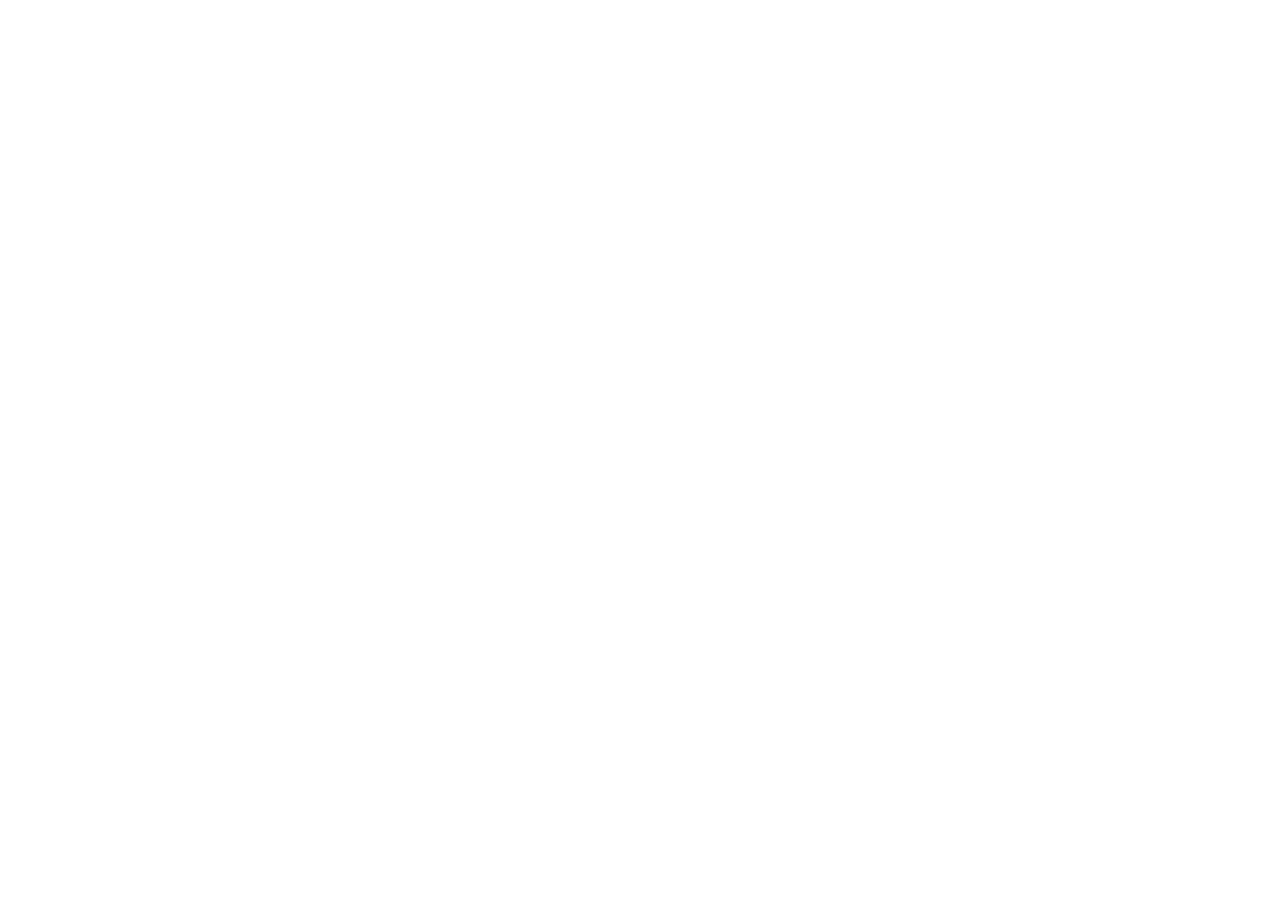
==== index.html @ b4b2aef4 "Creating Files" ====
<!DOCTYPE html>
<html lang="en">

<head>
    <meta charset="UTF-8">
    <meta name="viewport" content="width=device-width, initial-scale=1.0">
    <title>Index</title>
</head>

<body>

</body>

</html>
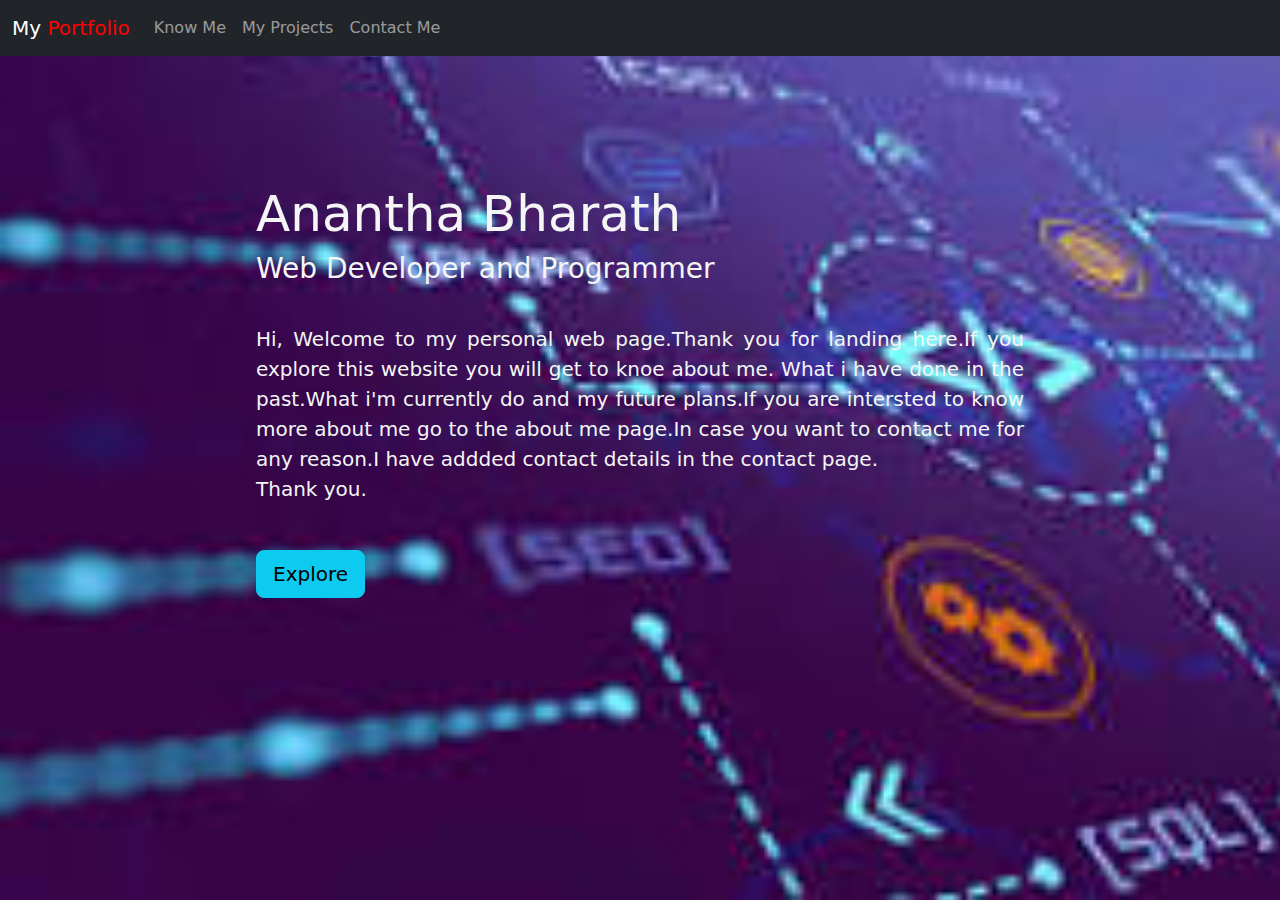
==== commit ce9e64dd: "add landing page" ====
--- a/index.html
+++ b/index.html
@@ -4,11 +4,53 @@
 <head>
     <meta charset="UTF-8">
     <meta name="viewport" content="width=device-width, initial-scale=1.0">
-    <title>Index</title>
+    <link rel="stylesheet" href="./styles/style.css">
+    <link href="https://cdn.jsdelivr.net/npm/bootstrap@5.3.3/dist/css/bootstrap.min.css" rel="stylesheet" integrity="sha384-QWTKZyjpPEjISv5WaRU9OFeRpok6YctnYmDr5pNlyT2bRjXh0JMhjY6hW+ALEwIH" crossorigin="anonymous">
+    <script src="https://cdn.jsdelivr.net/npm/bootstrap@5.3.3/dist/js/bootstrap.bundle.min.js" integrity="sha384-YvpcrYf0tY3lHB60NNkmXc5s9fDVZLESaAA55NDzOxhy9GkcIdslK1eN7N6jIeHz" crossorigin="anonymous"></script>
+    <link rel="stylesheet" href="./styles/style.css">
+    <title>Anantha Bharath</title>
 </head>
 
 <body>
+    <section class="home">
+        <nav class="navbar navbar-expand-lg navbar-dark bg-dark">
+            <div class="container-fluid">
+                <a class="navbar-brand active" href="index.html">My <span style="color:red;">Portfolio</span></a>
+                <button class="navbar-toggler" type="button" data-bs-toggle="collapse" data-bs-target="#navbarSupportedContent" aria-controls="navbarSupportedContent" aria-expanded="false" aria-label="Toggle navigation">
+                <span class="navbar-toggler-icon"></span>
+              </button>
+                <div class="collapse navbar-collapse" id="navbarSupportedContent">
+                    <ul class="navbar-nav me-auto mb-2 mb-lg-0">
+                        <li class="nav-item">
+                            <a class="nav-link" aria-current="page" href="about.html">Know Me</a>
+                        </li>
+                        <li class="nav-item">
+                            <a class="nav-link" href="projects.html">My Projects</a>
+                        </li>
+                        <li class="nav-item">
+                            <a class="nav-link" href="contact.html">Contact Me</a>
+                        </li>
+                    </ul>
+                </div>
+            </div>
+        </nav>
 
+        <div class="intro">
+            <h1 class="name">Anantha Bharath</h1>
+            <h3 style="font-weight:300;">Web Developer and Programmer</h3>
+            <br>
+
+            <p>
+                Hi, Welcome to my personal web page.Thank you for landing here.If you explore this website you will get to knoe about me. What i have done in the past.What i'm currently do and my future plans.If you are intersted to know more about me go to the about
+                me page.In case you want to contact me for any reason.I have addded contact details in the contact page.<br>
+                <b>Thank you.</b>
+            </p>
+            <br>
+            <button class="btn btn-info btn-lg" type="button">Explore</button>
+
+        </div>
+
+    </section>
 </body>
 
 </html>--- a/styles/style.css
+++ b/styles/style.css
@@ -0,0 +1,23 @@
+body {
+    background-color: #dae4ee;
+}
+
+.home {
+    height: 100vh;
+    background: linear-gradient( rgba(0, 0, 0, 0.8), rgba(0, 0, 0, 0.2));
+    background-image: url(../images/developer.jpg);
+    background-size: cover;
+}
+
+.intro {
+    color: whitesmoke;
+    padding: 10% 20%;
+    text-align: justify;
+    font-size: 20px;
+    font-weight: 200;
+}
+
+.name {
+    font-size: 50px;
+    font-weight: 500;
+}--- a/styles/style.css
+++ b/styles/style.css
@@ -0,0 +1,23 @@
+body {
+    background-color: #dae4ee;
+}
+
+.home {
+    height: 100vh;
+    background: linear-gradient( rgba(0, 0, 0, 0.8), rgba(0, 0, 0, 0.2));
+    background-image: url(../images/developer.jpg);
+    background-size: cover;
+}
+
+.intro {
+    color: whitesmoke;
+    padding: 10% 20%;
+    text-align: justify;
+    font-size: 20px;
+    font-weight: 200;
+}
+
+.name {
+    font-size: 50px;
+    font-weight: 500;
+}